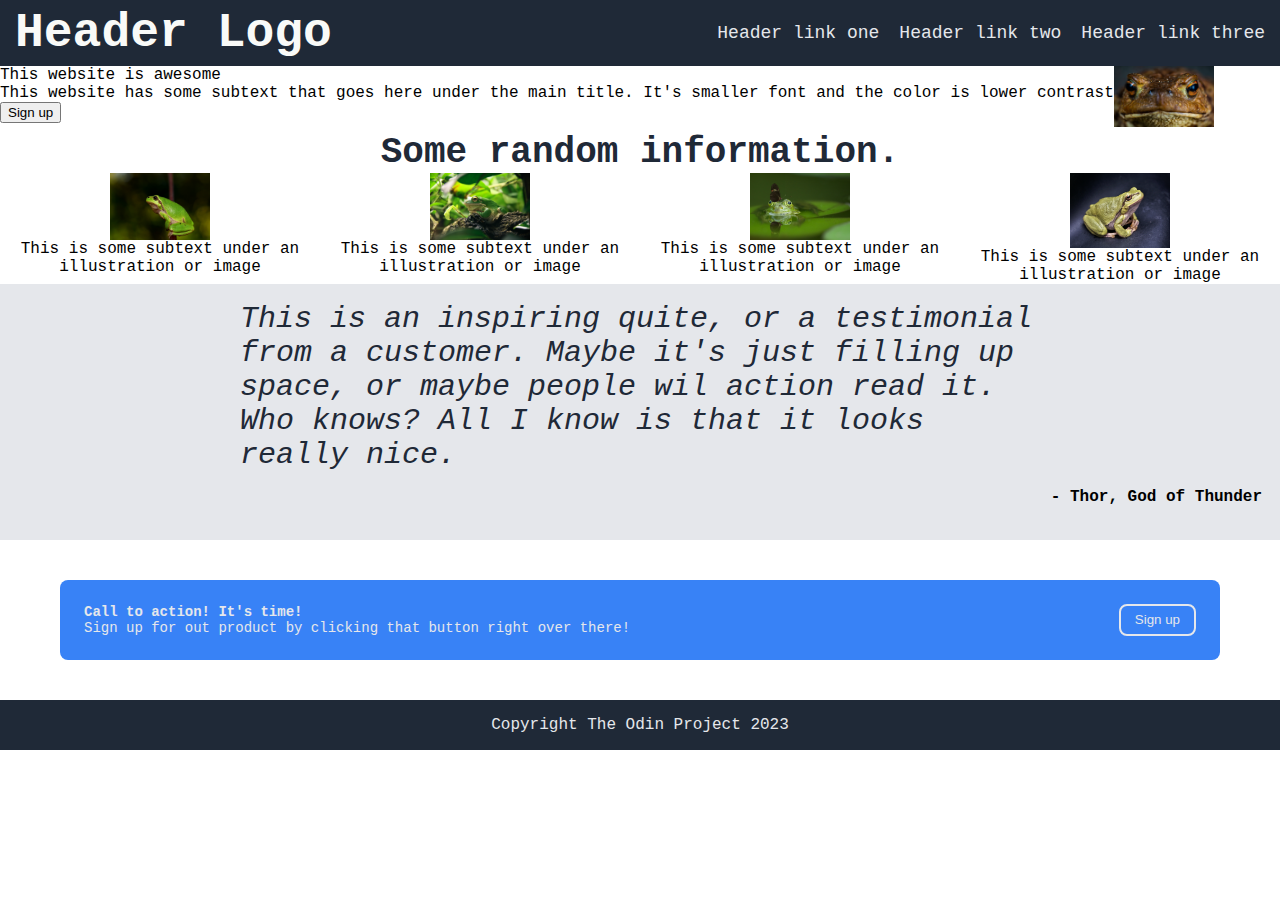
==== index.html @ d32c75d1 "Add classes to intro panel elements" ====
<!DOCTYPE html>
<html lang="en">
    <head>
        <meta charset="UTF-8">
        <meta name="viewport" content="width=device-width, initial-scale=1.0">
        <meta http-equiv="X-UA-Compatible" content="ie=edge">
        <title>Landing Page</title>
        <link rel="stylesheet" href="styles.css">
    </head>
    <body>
        <div class="header">
            <div class="logo">Header Logo</div>
            <ul>
                <li><a href="#"> Header link one </a></li>
                <li><a href="#"> Header link two </a></li>
                <li><a href="#"> Header link three </a></li>
            </ul>
        </div>

        <div class="contents">
            <div class="panel intro">
                <div class="left">
                    <div class="title">This website is awesome</div>
                    <div class="text">This website has some subtext that goes here under the main title. It's smaller font and the color is lower contrast</div>
                    <button class="introbutton">Sign up</button>
                </div>
                <div class="right">
                    <img src="/images/pexels-egor-kamelev-1101196.jpg" alt="close up of a toad" />
                </div>
            </div>
            <div class="panel information">
                <div class="title">Some random information.</div>
                <div class="container">
                    <div class="info">
                        <img src="./images/pexels-pixabay-35669.jpg" alt="green frog on a branch">
                        <div class="text">This is some subtext under an illustration or image</div>
                    </div>
                    <div class="info">
                        <img src="./images/pexels-pixabay-36020.jpg" alt="green frog in vegetation">
                        <div class="text">This is some subtext under an illustration or image</div>
                    </div>
                    <div class="info">
                        <img src="./images/pexels-pixabay-45863.jpg" alt="pond frog with a butterfly on its head">
                        <div class="text">This is some subtext under an illustration or image</div>
                    </div>
                    <div class="info">
                        <img src="./images/pexels-pixabay-70083.jpg" alt="green frog relaxing">
                        <div class="text">This is some subtext under an illustration or image</div>
                    </div>
                </div>
            </div>
            <div class="panel quotes">
                <div class="quote">
                    This is an inspiring quite, or a testimonial from a customer. Maybe it's just filling up space, or maybe people wil action read it. Who knows? All I know is that it looks really nice.
                </div>
                <div class="author">
                    <p>- Thor, God of Thunder</p>
                </div>
            </div>
            <div class="panel action">
                <div class="call-text">
                    <div class="call">Call to action! It's time!</div>
                    <div class="callsub">Sign up for out product by clicking that button right over there!</div>
                </div>
                <button class="callbutton">Sign up</button>

            </div>
        </div>
        <div class="footer">
            <p>Copyright The Odin Project 2023</p>
        </div>
    </body>
</html>
---- styles.css ----
img {
    width: 100px;
}

body {
    display: flex;
    flex-direction: column;
    font-family: 'Courier New', Courier, monospace;
    margin: 0;
}

.header, 
.footer {
    background-color: #1F2937;
}

.header {
    display: flex;
    justify-content: space-between;
    align-items: center;
    padding: 6px 15px;
}
.header .logo {
    font-size: 48px;
    color: #F9FAF8;
    font-weight: bolder;
}
.header a {
    font-size: 18px;
    color: #E5E7EB;
    text-decoration: none;
}
.header ul {
    display: flex;
    list-style-type: none;
    gap: 20px;
}

.footer {
    color:#E5E7EB;
    display: flex;
    justify-content: center;
    align-items: center;
}

.contents {
    display: flex;
    flex-direction: column;
    flex-grow: 1;
}

.panel.intro {
    display: flex;
}

.panel.information {
    display: flex;
    flex-direction: column;
}
.information .title {
    display: flex;
    justify-content: center;
    font-size: 36px;
    font-weight: bolder;
    color: #1F2937;
}
.information .container {
    display: flex;
    justify-content: space-around;
}
.information .info {
    display: flex;
    flex-direction: column;
    align-items: center;
    text-align: center;
}

.panel.quotes {
    background-color: #E5E7EB;
    display: flex;
    flex-direction: column;
    padding: 18px;
}
.panel.quotes .quote {
    font-size: 30px;
    font-style: italic;
    color: #1F2937;
    width: 800px;
    flex-grow: 1;
    display: flex;
    align-self: center;
}
.panel.quotes .author {
    align-self: flex-end;
    font-weight: bold;
}

.panel.action {
    display: flex;
    justify-content: space-between;
    align-items: center;
    padding: 24px;
    margin: 40px 60px;
    border-radius: 8px;
}
.call-text {
    color: #E5E7EB;
    font-size: 14px;
}
.call {
    font-weight: bold;
}
.panel.action, .callbutton{
    background-color: #3882F6;    
}
.callbutton {
    border-color: #E5E7EB;
    color: #E5E7EB;
    height: 30px;
    border-radius: 8px;
    border-style: solid;
    padding: 14px;
    line-height: 0px;
    text-align: center;
}
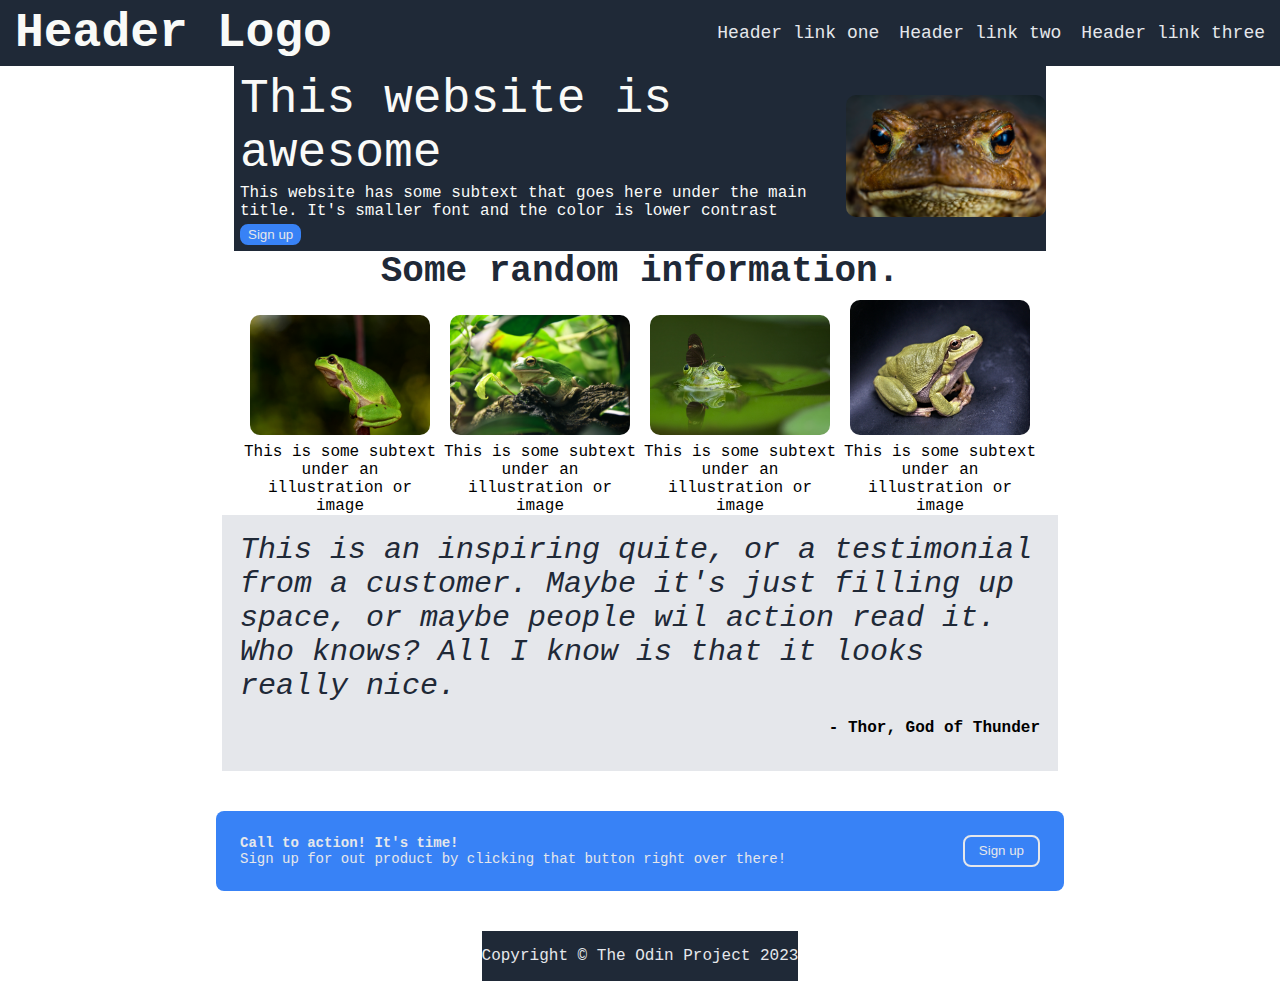
==== commit c1c61d17: "Reorganize HTML elements to potentially help with reading" ====
--- a/index.html
+++ b/index.html
@@ -16,7 +16,6 @@
                 <li><a href="#"> Header link three </a></li>
             </ul>
         </div>
-
         <div class="contents">
             <div class="panel intro">
                 <div class="left">
@@ -29,7 +28,9 @@
                 </div>
             </div>
             <div class="panel information">
-                <div class="title">Some random information.</div>
+                <div class="title">
+                    Some random information.
+                </div>
                 <div class="container">
                     <div class="info">
                         <img src="./images/pexels-pixabay-35669.jpg" alt="green frog on a branch">
@@ -54,20 +55,28 @@
                     This is an inspiring quite, or a testimonial from a customer. Maybe it's just filling up space, or maybe people wil action read it. Who knows? All I know is that it looks really nice.
                 </div>
                 <div class="author">
-                    <p>- Thor, God of Thunder</p>
+                    <p>
+                        - Thor, God of Thunder
+                    </p>
                 </div>
             </div>
             <div class="panel action">
                 <div class="call-text">
-                    <div class="call">Call to action! It's time!</div>
-                    <div class="callsub">Sign up for out product by clicking that button right over there!</div>
+                    <div class="call">
+                        Call to action! It's time!
+                    </div>
+                    <div class="callsub">
+                        Sign up for out product by clicking that button right over there!
+                    </div>
                 </div>
-                <button class="callbutton">Sign up</button>
-
+                <button class="callbutton">
+                    Sign up
+                </button>
             </div>
-        </div>
         <div class="footer">
-            <p>Copyright The Odin Project 2023</p>
+            <p>
+                Copyright © The Odin Project 2023
+            </p>
         </div>
     </body>
 </html>
--- a/styles.css
+++ b/styles.css
@@ -1,5 +1,5 @@
 img {
-    width: 100px;
+    border-radius: 10px;
 }
 
 body {
@@ -47,15 +47,42 @@
     display: flex;
     flex-direction: column;
     flex-grow: 1;
+    align-items: center;
 }
 
 .panel.intro {
     display: flex;
+    background-color: #1F2937;
+    align-items: center;
+    flex-grow: 1;
+}
+.left {
+    color: #F9FAF8;
+    width: 600px;
+    display: flex;
+    flex-direction: column;
+    align-items: flex-start;
+    gap: 4px;
+    margin: 6px;
+}
+.left .title {
+    font-size: 48px;
+}
+.introbutton {
+    color: #E5E7EB;
+    background-color: #3882F6;
+    border-color: #3882F6;
+    border-radius: 8px;
+    border-style: solid;
+}
+.right img {
+    width: 200px;
 }
 
 .panel.information {
     display: flex;
     flex-direction: column;
+    width: 800px;
 }
 .information .title {
     display: flex;
@@ -63,16 +90,22 @@
     font-size: 36px;
     font-weight: bolder;
     color: #1F2937;
+    margin-bottom: 8px;
 }
 .information .container {
     display: flex;
     justify-content: space-around;
+    align-items: baseline;
 }
 .information .info {
     display: flex;
     flex-direction: column;
     align-items: center;
     text-align: center;
+    gap: 8px;
+}
+.info img {
+    width: 180px;
 }
 
 .panel.quotes {
@@ -102,6 +135,7 @@
     padding: 24px;
     margin: 40px 60px;
     border-radius: 8px;
+    width: 800px;
 }
 .call-text {
     color: #E5E7EB;
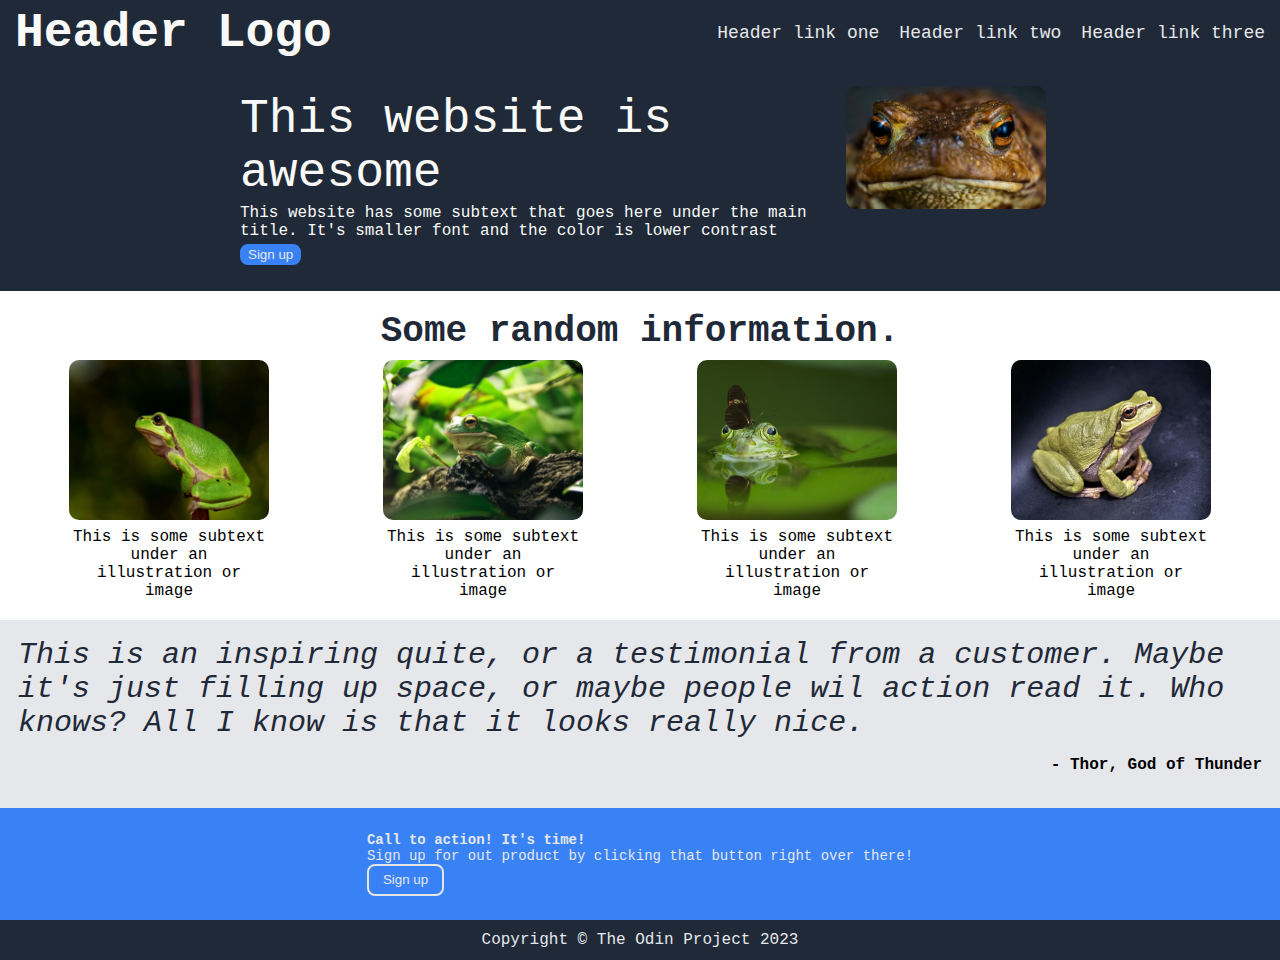
==== commit 98e51312: "Added missing div, reorganized and added containers" ====
--- a/index.html
+++ b/index.html
@@ -8,75 +8,80 @@
         <link rel="stylesheet" href="styles.css">
     </head>
     <body>
-        <div class="header">
-            <div class="logo">Header Logo</div>
-            <ul>
-                <li><a href="#"> Header link one </a></li>
-                <li><a href="#"> Header link two </a></li>
-                <li><a href="#"> Header link three </a></li>
-            </ul>
-        </div>
         <div class="contents">
-            <div class="panel intro">
-                <div class="left">
-                    <div class="title">This website is awesome</div>
-                    <div class="text">This website has some subtext that goes here under the main title. It's smaller font and the color is lower contrast</div>
-                    <button class="introbutton">Sign up</button>
+            <div class="header">
+                <div class="logo">Header Logo</div>
+                <ul>
+                    <li><a href="#"> Header link one </a></li>
+                    <li><a href="#"> Header link two </a></li>
+                    <li><a href="#"> Header link three </a></li>
+                </ul>
+            </div>
+            <div class="main">
+                <div class="panel intro">
+                    <div class="left">
+                        <div class="title">This website is awesome</div>
+                        <div class="text">This website has some subtext that goes here under the main title. It's smaller font and the color is lower contrast</div>
+                        <button class="introbutton">Sign up</button>
+                    </div>
+                    <div class="right">
+                        <img src="/images/pexels-egor-kamelev-1101196.jpg" alt="close up of a toad" />
+                    </div>
                 </div>
-                <div class="right">
-                    <img src="/images/pexels-egor-kamelev-1101196.jpg" alt="close up of a toad" />
+                <div class="panel information">
+                    <div class="title">
+                        Some random information.
+                    </div>
+                    <div class="container">
+                        <div class="info">
+                            <img src="./images/pexels-pixabay-35669.jpg" alt="green frog on a branch">
+                            <div class="text">This is some subtext under an illustration or image</div>
+                        </div>
+                        <div class="info">
+                            <img src="./images/pexels-pixabay-36020.jpg" alt="green frog in vegetation">
+                            <div class="text">This is some subtext under an illustration or image</div>
+                        </div>
+                        <div class="info">
+                            <img src="./images/pexels-pixabay-45863.jpg" alt="pond frog with a butterfly on its head">
+                            <div class="text">This is some subtext under an illustration or image</div>
+                        </div>
+                        <div class="info">
+                            <img src="./images/pexels-pixabay-70083.jpg" alt="green frog relaxing">
+                            <div class="text">This is some subtext under an illustration or image</div>
+                        </div>
+                    </div>
                 </div>
-            </div>
-            <div class="panel information">
-                <div class="title">
-                    Some random information.
+                <div class="panel quotes">
+                    <div class="quote">
+                        This is an inspiring quite, or a testimonial from a customer. Maybe it's just filling up space, or maybe people wil action read it. Who knows? All I know is that it looks really nice.
+                    </div>
+                    <div class="author">
+                        <p>
+                            - Thor, God of Thunder
+                        </p>
+                    </div>
                 </div>
-                <div class="container">
-                    <div class="info">
-                        <img src="./images/pexels-pixabay-35669.jpg" alt="green frog on a branch">
-                        <div class="text">This is some subtext under an illustration or image</div>
-                    </div>
-                    <div class="info">
-                        <img src="./images/pexels-pixabay-36020.jpg" alt="green frog in vegetation">
-                        <div class="text">This is some subtext under an illustration or image</div>
-                    </div>
-                    <div class="info">
-                        <img src="./images/pexels-pixabay-45863.jpg" alt="pond frog with a butterfly on its head">
-                        <div class="text">This is some subtext under an illustration or image</div>
-                    </div>
-                    <div class="info">
-                        <img src="./images/pexels-pixabay-70083.jpg" alt="green frog relaxing">
-                        <div class="text">This is some subtext under an illustration or image</div>
+                <div class="panel action">
+                    <div class="container">
+                        <div class="call-text">
+                            <div class="call">
+                                Call to action! It's time!
+                            </div>
+                            <div class="callsub">
+                                Sign up for out product by clicking that button right over there!
+                            </div>
+                        </div>
+                        <button class="callbutton">
+                            Sign up
+                        </button>
                     </div>
                 </div>
             </div>
-            <div class="panel quotes">
-                <div class="quote">
-                    This is an inspiring quite, or a testimonial from a customer. Maybe it's just filling up space, or maybe people wil action read it. Who knows? All I know is that it looks really nice.
-                </div>
-                <div class="author">
-                    <p>
-                        - Thor, God of Thunder
-                    </p>
-                </div>
+            <div class="footer">
+                <p>
+                    Copyright © The Odin Project 2023
+                </p>
             </div>
-            <div class="panel action">
-                <div class="call-text">
-                    <div class="call">
-                        Call to action! It's time!
-                    </div>
-                    <div class="callsub">
-                        Sign up for out product by clicking that button right over there!
-                    </div>
-                </div>
-                <button class="callbutton">
-                    Sign up
-                </button>
-            </div>
-        <div class="footer">
-            <p>
-                Copyright © The Odin Project 2023
-            </p>
         </div>
     </body>
 </html>
--- a/styles.css
+++ b/styles.css
@@ -7,6 +7,7 @@
     flex-direction: column;
     font-family: 'Courier New', Courier, monospace;
     margin: 0;
+    /* justify-content: space-between; */
 }
 
 .header, 
@@ -41,20 +42,21 @@
     display: flex;
     justify-content: center;
     align-items: center;
+    height: 40px;
 }
 
 .contents {
     display: flex;
     flex-direction: column;
-    flex-grow: 1;
-    align-items: center;
+    align-items: stretch;
+    justify-content: space-between;
 }
 
 .panel.intro {
     display: flex;
     background-color: #1F2937;
-    align-items: center;
-    flex-grow: 1;
+    justify-content: center;
+    padding: 20px;
 }
 .left {
     color: #F9FAF8;
@@ -80,9 +82,10 @@
 }
 
 .panel.information {
-    display: flex;
+    /* display: flex;
     flex-direction: column;
-    width: 800px;
+    width: 800px; */
+    padding: 20px;
 }
 .information .title {
     display: flex;
@@ -94,8 +97,11 @@
 }
 .information .container {
     display: flex;
+    flex-direction: row;
     justify-content: space-around;
     align-items: baseline;
+    gap: 16px;
+    flex-wrap: wrap;
 }
 .information .info {
     display: flex;
@@ -103,9 +109,12 @@
     align-items: center;
     text-align: center;
     gap: 8px;
+    width: 200px;
 }
 .info img {
-    width: 180px;
+    width: 200px;
+    height: 160px;
+    object-fit: cover;
 }
 
 .panel.quotes {
@@ -114,28 +123,23 @@
     flex-direction: column;
     padding: 18px;
 }
-.panel.quotes .quote {
+.quotes .quote {
     font-size: 30px;
     font-style: italic;
     color: #1F2937;
-    width: 800px;
-    flex-grow: 1;
-    display: flex;
-    align-self: center;
 }
-.panel.quotes .author {
+.quotes .author {
     align-self: flex-end;
     font-weight: bold;
 }
 
 .panel.action {
     display: flex;
-    justify-content: space-between;
-    align-items: center;
+    justify-content: center;
+    gap: 60px;
     padding: 24px;
-    margin: 40px 60px;
-    border-radius: 8px;
-    width: 800px;
+    /* margin: 40px 100px; */
+    /* border-radius: 8px; */
 }
 .call-text {
     color: #E5E7EB;
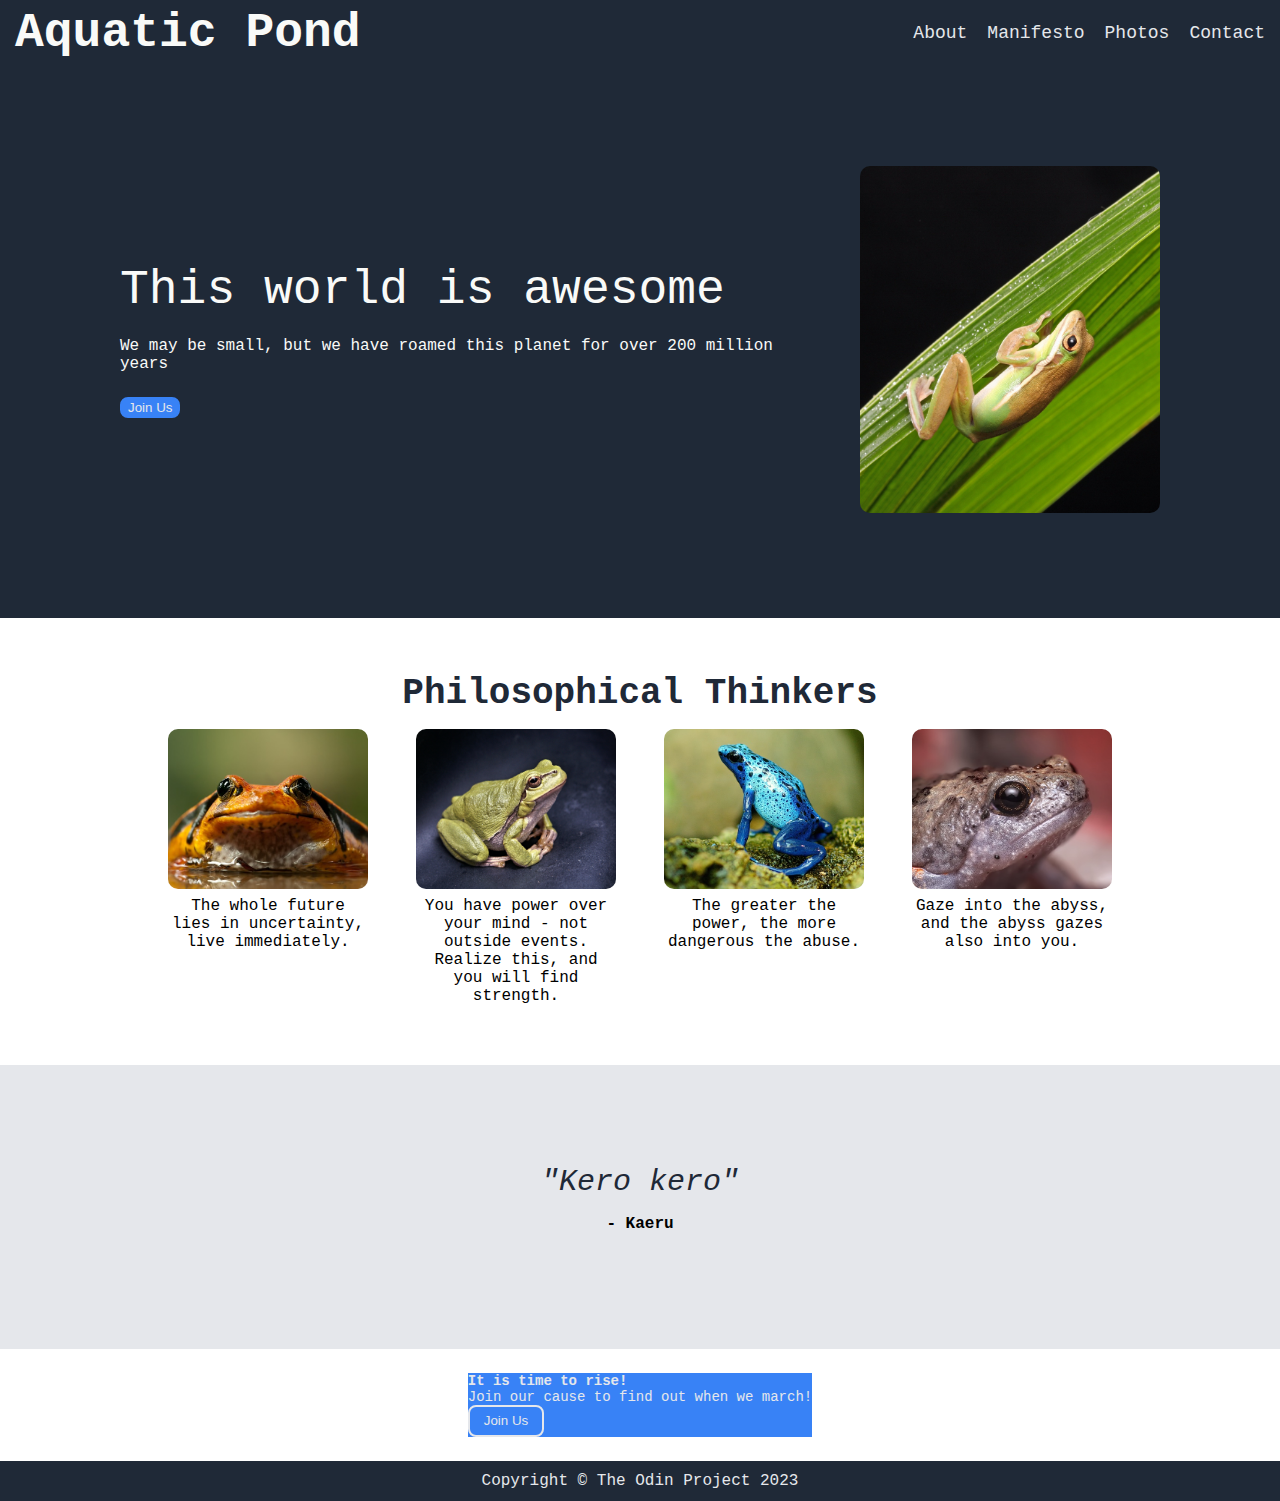
==== commit 05ab260f: "Personalized HTML element contents" ====
--- a/index.html
+++ b/index.html
@@ -10,54 +10,55 @@
     <body>
         <div class="contents">
             <div class="header">
-                <div class="logo">Header Logo</div>
+                <div class="logo"> Aquatic Pond </div>
                 <ul>
-                    <li><a href="#"> Header link one </a></li>
-                    <li><a href="#"> Header link two </a></li>
-                    <li><a href="#"> Header link three </a></li>
+                    <li><a href="#"> About </a></li>
+                    <li><a href="#"> Manifesto </a></li>
+                    <li><a href="#"> Photos </a></li>
+                    <li><a href="#"> Contact </a></li>
                 </ul>
             </div>
             <div class="main">
                 <div class="panel intro">
                     <div class="left">
-                        <div class="title">This website is awesome</div>
-                        <div class="text">This website has some subtext that goes here under the main title. It's smaller font and the color is lower contrast</div>
-                        <button class="introbutton">Sign up</button>
+                        <div class="title">This world is awesome</div>
+                        <div class="text">We may be small, but we have roamed this planet for over 200 million years</div>
+                        <button class="introbutton">Join Us</button>
                     </div>
                     <div class="right">
-                        <img src="/images/pexels-egor-kamelev-1101196.jpg" alt="close up of a toad" />
+                        <img src="/images/pexels-pixabay-67661.jpg" alt="Green tree frog hanging upside down on a leaf" />
                     </div>
                 </div>
                 <div class="panel information">
                     <div class="title">
-                        Some random information.
+                        Philosophical Thinkers
                     </div>
                     <div class="container">
                         <div class="info">
-                            <img src="./images/pexels-pixabay-35669.jpg" alt="green frog on a branch">
-                            <div class="text">This is some subtext under an illustration or image</div>
+                            <img src="./images/tomato-frog-208591_640.jpg" alt="Tomato frog soaking in water, channelling Seneca.">
+                            <div class="text">The whole future lies in uncertainty, live immediately.</div>
                         </div>
                         <div class="info">
-                            <img src="./images/pexels-pixabay-36020.jpg" alt="green frog in vegetation">
-                            <div class="text">This is some subtext under an illustration or image</div>
+                            <img src="./images/pexels-pixabay-70083.jpg" alt="Green frog politely sitting with his fingers interlocked, reflecting on Marcus Aurelius.">
+                            <div class="text">You have power over your mind - not outside events. Realize this, and you will find strength.</div>
                         </div>
                         <div class="info">
-                            <img src="./images/pexels-pixabay-45863.jpg" alt="pond frog with a butterfly on its head">
-                            <div class="text">This is some subtext under an illustration or image</div>
+                            <img src="./images/frog-1335022_640.jpg" alt="Blue poison dart frog standing proudly, thinking of Edmund Burke">
+                            <div class="text">The greater the power, the more dangerous the abuse.</div>
                         </div>
                         <div class="info">
-                            <img src="./images/pexels-pixabay-70083.jpg" alt="green frog relaxing">
-                            <div class="text">This is some subtext under an illustration or image</div>
+                            <img src="./images/frog-1151694_640.jpg" alt="Gray frog staring into your soul, pondering Nietzsche.">
+                            <div class="text">Gaze into the abyss, and the abyss gazes also into you.</div>
                         </div>
                     </div>
                 </div>
                 <div class="panel quotes">
                     <div class="quote">
-                        This is an inspiring quite, or a testimonial from a customer. Maybe it's just filling up space, or maybe people wil action read it. Who knows? All I know is that it looks really nice.
+                        "Kero kero"
                     </div>
                     <div class="author">
                         <p>
-                            - Thor, God of Thunder
+                            - Kaeru
                         </p>
                     </div>
                 </div>
@@ -65,14 +66,14 @@
                     <div class="container">
                         <div class="call-text">
                             <div class="call">
-                                Call to action! It's time!
+                                It is time to rise!
                             </div>
                             <div class="callsub">
-                                Sign up for out product by clicking that button right over there!
+                                Join our cause to find out when we march!
                             </div>
                         </div>
                         <button class="callbutton">
-                            Sign up
+                            Join Us
                         </button>
                     </div>
                 </div>
--- a/styles.css
+++ b/styles.css
@@ -3,11 +3,13 @@
 }
 
 body {
+    font-family: 'Courier New', Courier, monospace;
+    margin: 0;
+}
+
+.contents {
     display: flex;
     flex-direction: column;
-    font-family: 'Courier New', Courier, monospace;
-    margin: 0;
-    /* justify-content: space-between; */
 }
 
 .header, 
@@ -37,35 +39,21 @@
     gap: 20px;
 }
 
-.footer {
-    color:#E5E7EB;
-    display: flex;
-    justify-content: center;
-    align-items: center;
-    height: 40px;
-}
-
-.contents {
-    display: flex;
-    flex-direction: column;
-    align-items: stretch;
-    justify-content: space-between;
-}
-
 .panel.intro {
     display: flex;
     background-color: #1F2937;
     justify-content: center;
-    padding: 20px;
+    padding: 100px 15px;
+    align-items: center;
+    gap: 40px;
 }
 .left {
     color: #F9FAF8;
-    width: 600px;
+    width: 700px;
     display: flex;
     flex-direction: column;
     align-items: flex-start;
-    gap: 4px;
-    margin: 6px;
+    gap: 20px;
 }
 .left .title {
     font-size: 48px;
@@ -76,16 +64,18 @@
     border-color: #3882F6;
     border-radius: 8px;
     border-style: solid;
+    margin: 4px 0px;
 }
 .right img {
-    width: 200px;
+    width: 300px;
 }
 
 .panel.information {
-    /* display: flex;
+    display: flex;
     flex-direction: column;
-    width: 800px; */
-    padding: 20px;
+    align-items: center;
+    margin-top: 40px;
+    margin-bottom: 60px;
 }
 .information .title {
     display: flex;
@@ -93,15 +83,13 @@
     font-size: 36px;
     font-weight: bolder;
     color: #1F2937;
-    margin-bottom: 8px;
+    margin:15px;
 }
 .information .container {
     display: flex;
-    flex-direction: row;
-    justify-content: space-around;
-    align-items: baseline;
-    gap: 16px;
     flex-wrap: wrap;
+    justify-content: center;
+    gap: 48px;
 }
 .information .info {
     display: flex;
@@ -115,21 +103,25 @@
     width: 200px;
     height: 160px;
     object-fit: cover;
+    
 }
 
 .panel.quotes {
     background-color: #E5E7EB;
     display: flex;
     flex-direction: column;
-    padding: 18px;
+    padding: 100px;
 }
 .quotes .quote {
     font-size: 30px;
     font-style: italic;
     color: #1F2937;
+    align-self: center;
+    max-width: 800px;
+    text-align: center;
 }
 .quotes .author {
-    align-self: flex-end;
+    align-self: center;
     font-weight: bold;
 }
 
@@ -138,21 +130,20 @@
     justify-content: center;
     gap: 60px;
     padding: 24px;
-    /* margin: 40px 100px; */
-    /* border-radius: 8px; */
+}
+.action .container {
+    background-color: #3882F6;  
 }
 .call-text {
     color: #E5E7EB;
     font-size: 14px;
 }
 .call {
-    font-weight: bold;
-}
-.panel.action, .callbutton{
-    background-color: #3882F6;    
+    font-weight: bold;  
 }
 .callbutton {
     border-color: #E5E7EB;
+    background-color: #3882F6;  
     color: #E5E7EB;
     height: 30px;
     border-radius: 8px;
@@ -161,3 +152,11 @@
     line-height: 0px;
     text-align: center;
 }
+
+.footer {
+    color:#E5E7EB;
+    display: flex;
+    justify-content: center;
+    align-items: center;
+    height: 40px;
+}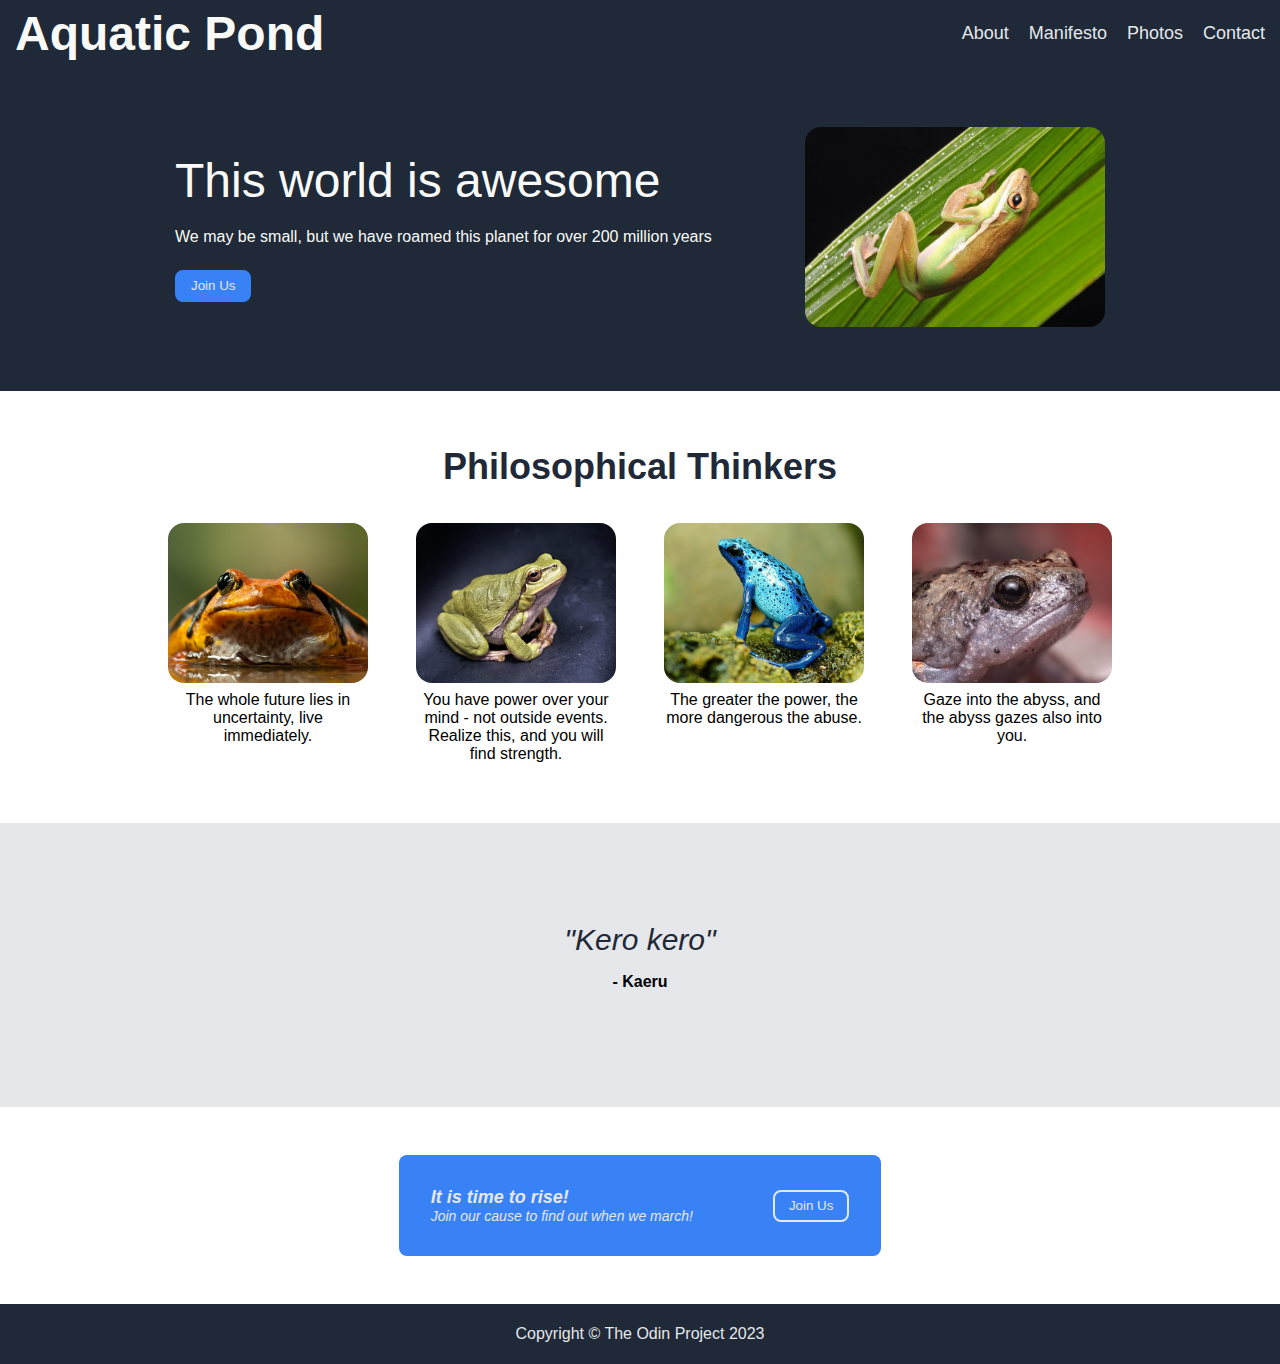
==== commit 13d690e7: "Change page title" ====
--- a/index.html
+++ b/index.html
@@ -4,7 +4,7 @@
         <meta charset="UTF-8">
         <meta name="viewport" content="width=device-width, initial-scale=1.0">
         <meta http-equiv="X-UA-Compatible" content="ie=edge">
-        <title>Landing Page</title>
+        <title>Aquatic Pond</title>
         <link rel="stylesheet" href="styles.css">
     </head>
     <body>
--- a/styles.css
+++ b/styles.css
@@ -1,9 +1,9 @@
 img {
-    border-radius: 10px;
+    border-radius: 16px;
 }
 
 body {
-    font-family: 'Courier New', Courier, monospace;
+    font-family: Arial, Helvetica, sans-serif;
     margin: 0;
 }
 
@@ -43,13 +43,13 @@
     display: flex;
     background-color: #1F2937;
     justify-content: center;
-    padding: 100px 15px;
+    padding: 60px 15px;
     align-items: center;
-    gap: 40px;
+    gap: 30px;
 }
 .left {
     color: #F9FAF8;
-    width: 700px;
+    width: 600px;
     display: flex;
     flex-direction: column;
     align-items: flex-start;
@@ -65,9 +65,16 @@
     border-radius: 8px;
     border-style: solid;
     margin: 4px 0px;
+    height: 26px;
+    padding: 14px;
+    line-height: 0px;
+    flex-shrink: 0;
 }
 .right img {
     width: 300px;
+    height: 200px;
+    object-fit: cover;
+    object-position: 0% 70%;
 }
 
 .panel.information {
@@ -96,6 +103,7 @@
     flex-direction: column;
     align-items: center;
     text-align: center;
+    padding-top: 20px;
     gap: 8px;
     width: 200px;
 }
@@ -129,17 +137,25 @@
     display: flex;
     justify-content: center;
     gap: 60px;
-    padding: 24px;
+    padding: 48px 24px;
 }
 .action .container {
     background-color: #3882F6;  
+    padding: 32px;
+    display: flex;
+    border-radius: 8px;
+    gap: 80px;
+    align-items: center;
 }
 .call-text {
     color: #E5E7EB;
     font-size: 14px;
+    max-width: 350px;
+    font-style: italic;
 }
 .call {
-    font-weight: bold;  
+    font-weight: bolder;
+    font-size: large;  
 }
 .callbutton {
     border-color: #E5E7EB;
@@ -151,6 +167,7 @@
     padding: 14px;
     line-height: 0px;
     text-align: center;
+    flex-shrink: 0;
 }
 
 .footer {
@@ -158,5 +175,5 @@
     display: flex;
     justify-content: center;
     align-items: center;
-    height: 40px;
+    height: 60px;
 }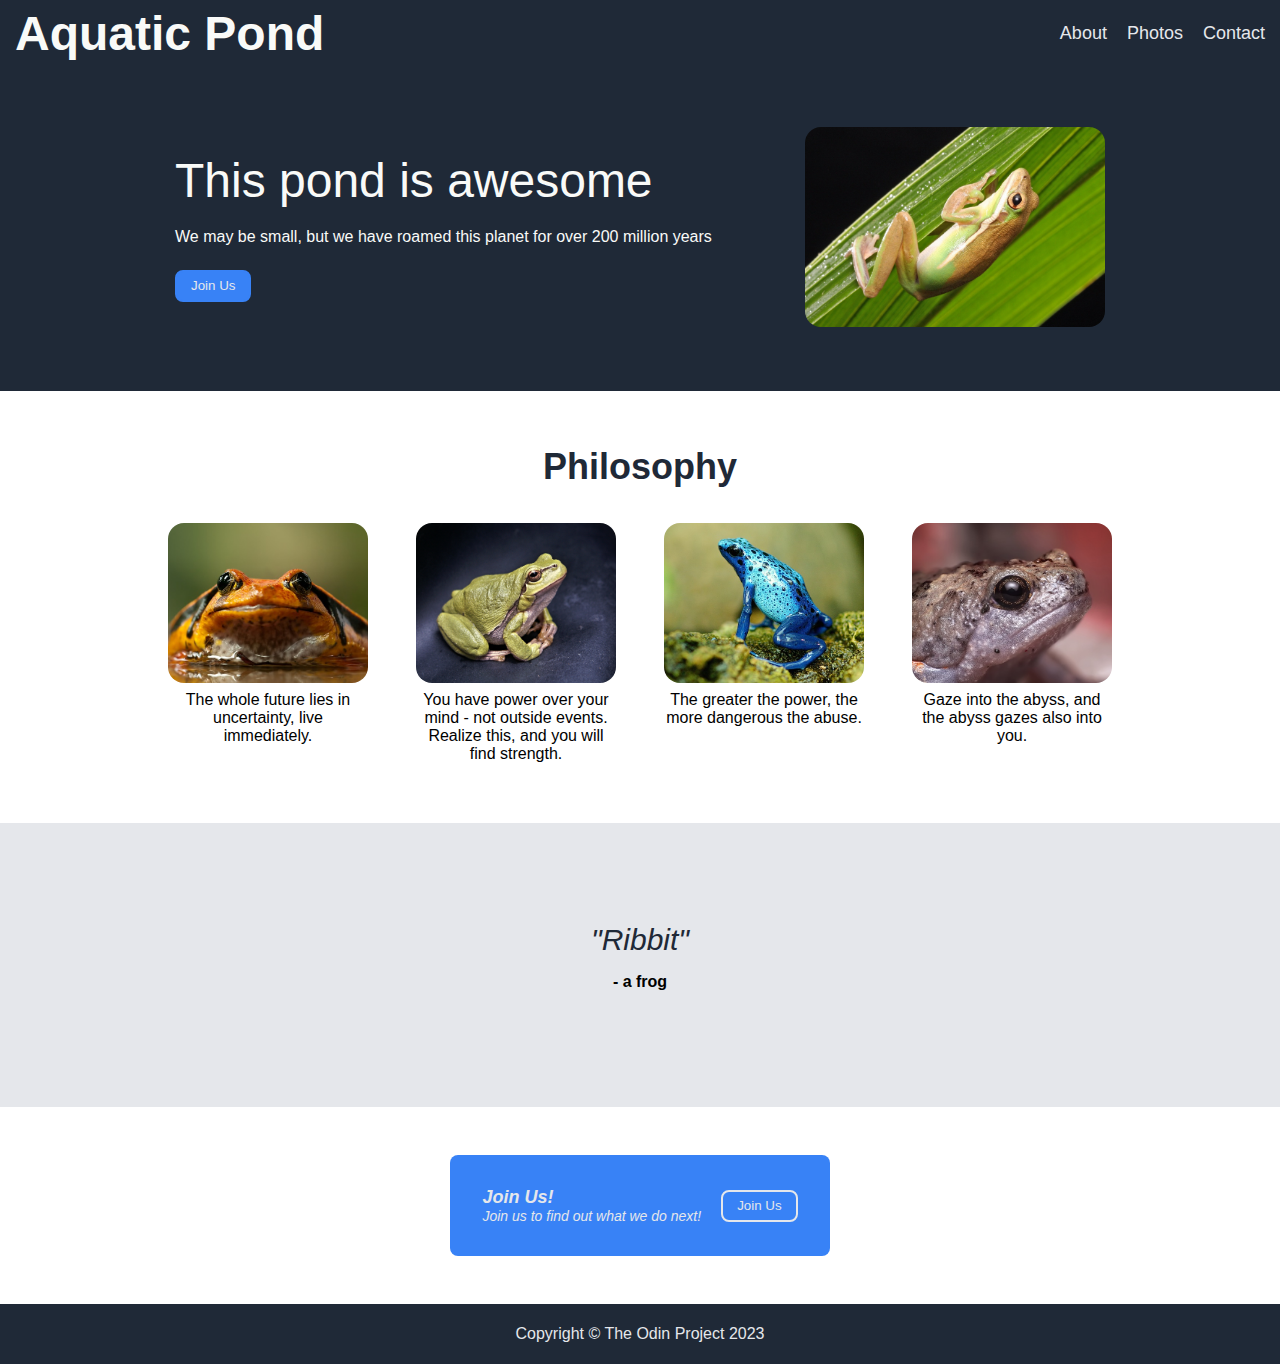
==== commit 4681a605: "Update HTML text contents on the page" ====
--- a/index.html
+++ b/index.html
@@ -13,7 +13,6 @@
                 <div class="logo"> Aquatic Pond </div>
                 <ul>
                     <li><a href="#"> About </a></li>
-                    <li><a href="#"> Manifesto </a></li>
                     <li><a href="#"> Photos </a></li>
                     <li><a href="#"> Contact </a></li>
                 </ul>
@@ -21,17 +20,17 @@
             <div class="main">
                 <div class="panel intro">
                     <div class="left">
-                        <div class="title">This world is awesome</div>
+                        <div class="title">This pond is awesome</div>
                         <div class="text">We may be small, but we have roamed this planet for over 200 million years</div>
                         <button class="introbutton">Join Us</button>
                     </div>
                     <div class="right">
-                        <img src="/images/pexels-pixabay-67661.jpg" alt="Green tree frog hanging upside down on a leaf" />
+                        <img src="./images/pexels-pixabay-67661.jpg" alt="Green tree frog hanging upside down on a leaf" />
                     </div>
                 </div>
                 <div class="panel information">
                     <div class="title">
-                        Philosophical Thinkers
+                        Philosophy
                     </div>
                     <div class="container">
                         <div class="info">
@@ -54,11 +53,11 @@
                 </div>
                 <div class="panel quotes">
                     <div class="quote">
-                        "Kero kero"
+                        "Ribbit"
                     </div>
                     <div class="author">
                         <p>
-                            - Kaeru
+                            - a frog
                         </p>
                     </div>
                 </div>
@@ -66,10 +65,10 @@
                     <div class="container">
                         <div class="call-text">
                             <div class="call">
-                                It is time to rise!
+                                Join Us!
                             </div>
                             <div class="callsub">
-                                Join our cause to find out when we march!
+                                Join us to find out what we do next!
                             </div>
                         </div>
                         <button class="callbutton">
--- a/styles.css
+++ b/styles.css
@@ -22,6 +22,7 @@
     justify-content: space-between;
     align-items: center;
     padding: 6px 15px;
+    flex-wrap: wrap;
 }
 .header .logo {
     font-size: 48px;
@@ -37,6 +38,7 @@
     display: flex;
     list-style-type: none;
     gap: 20px;
+    flex-wrap: wrap;
 }
 
 .panel.intro {
@@ -46,6 +48,7 @@
     padding: 60px 15px;
     align-items: center;
     gap: 30px;
+    flex-wrap: wrap;
 }
 .left {
     color: #F9FAF8;
@@ -75,6 +78,7 @@
     height: 200px;
     object-fit: cover;
     object-position: 0% 70%;
+    justify-self: center;
 }
 
 .panel.information {
@@ -144,7 +148,7 @@
     padding: 32px;
     display: flex;
     border-radius: 8px;
-    gap: 80px;
+    gap: 20px;
     align-items: center;
 }
 .call-text {
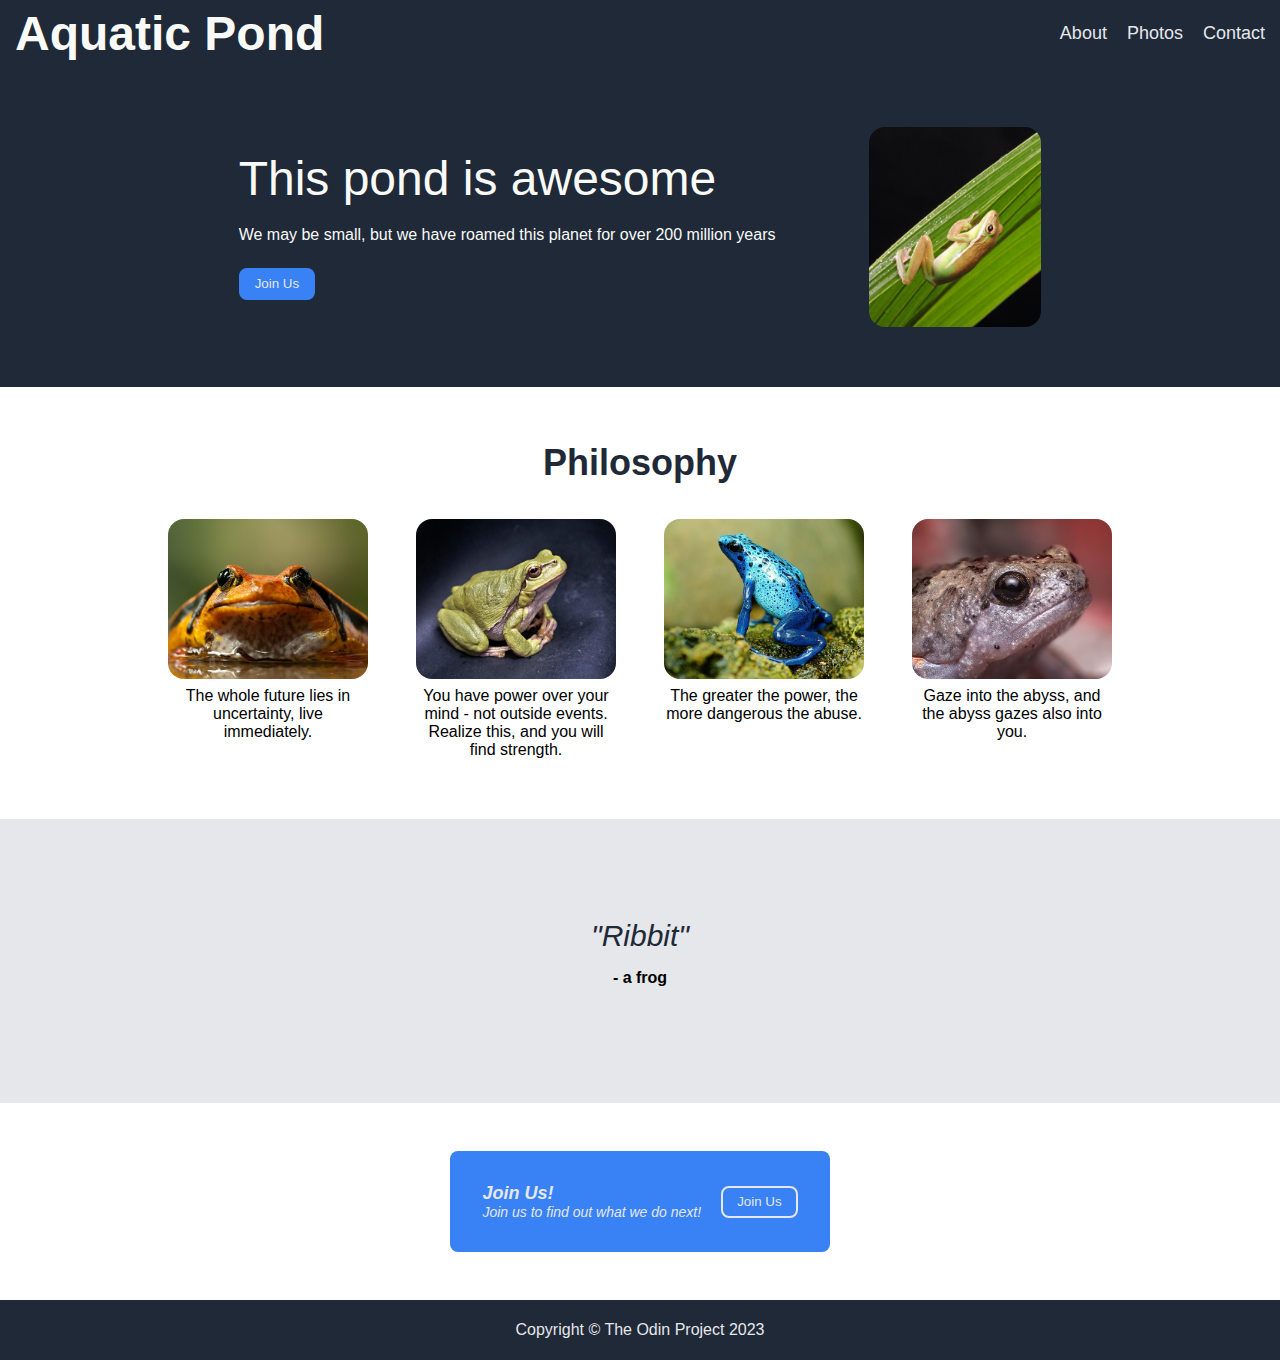
==== commit 689f333d: "Update first 'Join Us' button to link towards another HTML file" ====
--- a/index.html
+++ b/index.html
@@ -22,7 +22,7 @@
                     <div class="left">
                         <div class="title">This pond is awesome</div>
                         <div class="text">We may be small, but we have roamed this planet for over 200 million years</div>
-                        <button class="introbutton">Join Us</button>
+                        <button class="introbutton" onclick="window.location.href='./pages/testpage.html';">Join Us</button>
                     </div>
                     <div class="right">
                         <img src="./images/pexels-pixabay-67661.jpg" alt="Green tree frog hanging upside down on a leaf" />
--- a/styles.css
+++ b/styles.css
@@ -74,11 +74,14 @@
     flex-shrink: 0;
 }
 .right img {
-    width: 300px;
-    height: 200px;
+    /* width: 300px; */
+    max-height: 200px;
     object-fit: cover;
     object-position: 0% 70%;
     justify-self: center;
+    max-width: 300px;
+    display: flex;
+    flex-shrink: 1;
 }
 
 .panel.information {
